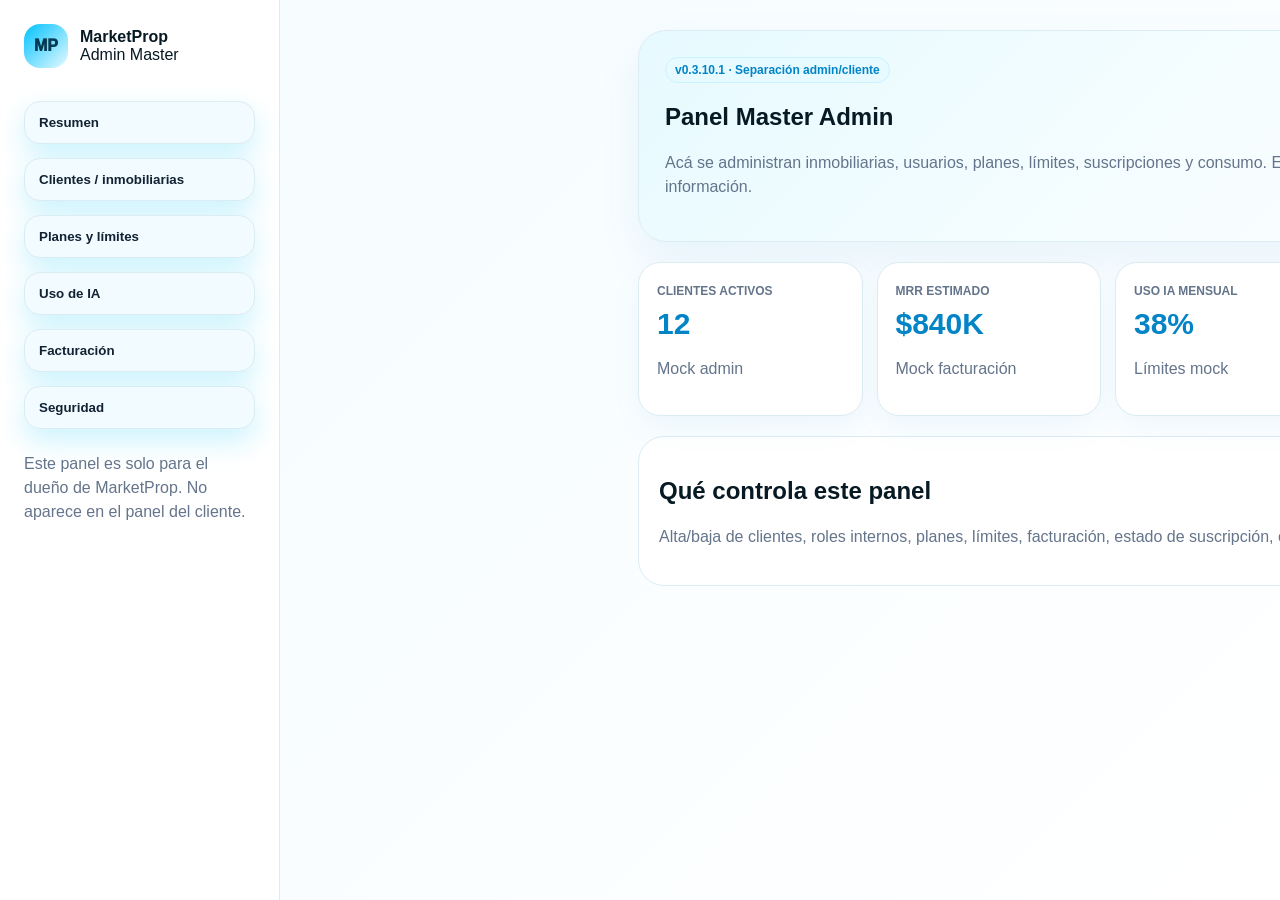
==== admin/index.html @ f264033d "MarketProp v0.3.10.1 Client Admin Separation" ====
<!doctype html>
<html lang="es">
<head>
  <meta charset="utf-8">
  <meta name="viewport" content="width=device-width,initial-scale=1">
  <title>MarketProp Admin Master</title>
  <link rel="stylesheet" href="../frontend/static/styles.css">
  <style>
    body{background:linear-gradient(135deg,#f4fcff,#fff);color:#071923;font-family:Inter,Arial,sans-serif;margin:0}
    .admin-shell{display:grid;grid-template-columns:280px 1fr;min-height:100vh}
    .admin-side{background:#fff;border-right:1px solid #dcecf3;padding:24px;position:sticky;top:0;height:100vh}
    .admin-brand{display:flex;align-items:center;gap:12px;margin-bottom:26px}
    .admin-logo{width:44px;height:44px;border-radius:16px;background:linear-gradient(135deg,#00c2ff,#e7faff);display:grid;place-items:center;font-weight:1000;color:#063b53}
    .admin-side button{width:100%;text-align:left;background:#f2fbff;border:1px solid #dcecf3;border-radius:16px;padding:13px 14px;margin:7px 0;font-weight:900;color:#123}
    .admin-main{padding:30px;max-width:1300px}
    .admin-hero{background:linear-gradient(135deg,#e7faff,#fff);border:1px solid #dcecf3;border-radius:28px;padding:26px;margin-bottom:20px;box-shadow:0 18px 44px rgba(2,132,199,.08)}
    .admin-grid{display:grid;grid-template-columns:repeat(4,1fr);gap:14px;margin-bottom:20px}
    .admin-card{background:#fff;border:1px solid #dcecf3;border-radius:22px;padding:18px;box-shadow:0 12px 30px rgba(2,132,199,.06)}
    .admin-card span{color:#64748b;font-size:12px;font-weight:900;text-transform:uppercase}
    .admin-card b{display:block;font-size:30px;margin:8px 0;color:#0284c7}
    .admin-panel{background:#fff;border:1px solid #dcecf3;border-radius:26px;padding:20px;margin-bottom:18px}
    .admin-table{width:100%;border-collapse:separate;border-spacing:0 10px}
    .admin-table th{text-align:left;font-size:12px;color:#64748b;text-transform:uppercase}
    .admin-table td{background:#f8fdff;border-top:1px solid #dcecf3;border-bottom:1px solid #dcecf3;padding:14px;font-size:14px}
    .admin-table td:first-child{border-left:1px solid #dcecf3;border-radius:14px 0 0 14px;font-weight:900}
    .admin-table td:last-child{border-right:1px solid #dcecf3;border-radius:0 14px 14px 0}
    .badge{display:inline-flex;border-radius:999px;padding:5px 9px;background:#e7faff;color:#0284c7;font-weight:900;font-size:12px;border:1px solid #c8f3ff}
    .badge.danger{background:#fff0f0;color:#e11d48;border-color:#ffd1dc}
    .badge.success{background:#eafff4;color:#059669;border-color:#bef6d3}
    .note{color:#64748b;line-height:1.5}
    @media(max-width:900px){.admin-shell{grid-template-columns:1fr}.admin-side{height:auto;position:relative}.admin-grid{grid-template-columns:1fr 1fr}.admin-main{padding:18px}}
  </style>
</head>
<body>
  <div class="admin-shell">
    <aside class="admin-side">
      <div class="admin-brand"><div class="admin-logo">MP</div><div><b>MarketProp</b><br><span>Admin Master</span></div></div>
      <button onclick="showAdmin('overview')">Resumen</button>
      <button onclick="showAdmin('clients')">Clientes / inmobiliarias</button>
      <button onclick="showAdmin('plans')">Planes y límites</button>
      <button onclick="showAdmin('usage')">Uso de IA</button>
      <button onclick="showAdmin('billing')">Facturación</button>
      <button onclick="showAdmin('security')">Seguridad</button>
      <p class="note">Este panel es solo para el dueño de MarketProp. No aparece en el panel del cliente.</p>
    </aside>
    <main class="admin-main">
      <section class="admin-hero">
        <span class="badge">v0.3.10.1 · Separación admin/cliente</span>
        <h1>Panel Master Admin</h1>
        <p class="note">Acá se administran inmobiliarias, usuarios, planes, límites, suscripciones y consumo. El cliente no debe ver esta información.</p>
      </section>

      <section id="overview" class="admin-section">
        <div class="admin-grid">
          <div class="admin-card"><span>Clientes activos</span><b>12</b><p class="note">Mock admin</p></div>
          <div class="admin-card"><span>MRR estimado</span><b>$840K</b><p class="note">Mock facturación</p></div>
          <div class="admin-card"><span>Uso IA mensual</span><b>38%</b><p class="note">Límites mock</p></div>
          <div class="admin-card"><span>Alertas</span><b>3</b><p class="note">Pagos / límites</p></div>
        </div>
        <div class="admin-panel">
          <h2>Qué controla este panel</h2>
          <p class="note">Alta/baja de clientes, roles internos, planes, límites, facturación, estado de suscripción, consumo de IA y soporte.</p>
        </div>
      </section>

      <section id="clients" class="admin-section" style="display:none">
        <div class="admin-panel">
          <h2>Clientes / inmobiliarias</h2>
          <table class="admin-table">
            <thead><tr><th>Inmobiliaria</th><th>Plan</th><th>Estado</th><th>Usuarios</th><th>Uso IA</th></tr></thead>
            <tbody>
              <tr><td>Demo Inmobiliaria Rosario</td><td>Pro</td><td><span class="badge success">Activa</span></td><td>4</td><td>42%</td></tr>
              <tr><td>Funes Propiedades</td><td>Básico</td><td><span class="badge success">Activa</span></td><td>2</td><td>21%</td></tr>
              <tr><td>Premium Real Estate</td><td>Enterprise</td><td><span class="badge danger">Pago pendiente</span></td><td>8</td><td>74%</td></tr>
            </tbody>
          </table>
        </div>
      </section>

      <section id="plans" class="admin-section" style="display:none">
        <div class="admin-panel">
          <h2>Planes y límites</h2>
          <table class="admin-table">
            <thead><tr><th>Plan</th><th>Contenidos/mes</th><th>Usuarios</th><th>Conectores</th><th>Precio mock</th></tr></thead>
            <tbody>
              <tr><td>Básico</td><td>100</td><td>2</td><td>Manual</td><td>$49.000</td></tr>
              <tr><td>Pro</td><td>500</td><td>5</td><td>Meta + WhatsApp preparado</td><td>$89.000</td></tr>
              <tr><td>Enterprise</td><td>Ilimitado controlado</td><td>15</td><td>Conectores avanzados</td><td>A medida</td></tr>
            </tbody>
          </table>
        </div>
      </section>

      <section id="usage" class="admin-section" style="display:none">
        <div class="admin-panel">
          <h2>Uso de IA</h2>
          <p class="note">Más adelante esto se conectará al Provider Gateway para medir costo por cliente, tokens, proveedor usado y límites.</p>
        </div>
      </section>

      <section id="billing" class="admin-section" style="display:none">
        <div class="admin-panel">
          <h2>Facturación</h2>
          <p class="note">Preparado para conectar Mercado Pago / Stripe según mercado objetivo. Todavía mock.</p>
        </div>
      </section>

      <section id="security" class="admin-section" style="display:none">
        <div class="admin-panel">
          <h2>Seguridad</h2>
          <p class="note">Próxima etapa: auth real, roles, permisos, JWT/sesiones, separación estricta por workspace y protección del panel admin.</p>
        </div>
      </section>
    </main>
  </div>
  <script>
    function showAdmin(id){
      document.querySelectorAll('.admin-section').forEach(s=>s.style.display='none');
      document.getElementById(id).style.display='block';
    }
  </script>
</body>
</html>
---- frontend/static/styles.css ----
:root{--blue:#19c8f7;--blue2:#08b8e8;--blue3:#00a6d6;--ink:#0f172a;--muted:#64748b;--line:#dbeef7;--glass:rgba(255,255,255,.74);--shadow:0 28px 80px rgba(2,132,199,.11)}*{box-sizing:border-box}body{margin:0;font-family:Inter,Arial,sans-serif;color:var(--ink);background:radial-gradient(circle at 8% 8%,#cdf4ff 0,transparent 28%),radial-gradient(circle at 90% 18%,#eefcff 0,transparent 30%),linear-gradient(120deg,#f3fbff,#fff 55%,#edfaff)}button,input,select,textarea{font-family:inherit}.hidden{display:none!important}.toast{position:fixed;right:24px;bottom:24px;background:#0f172a;color:#fff;border-radius:18px;padding:14px 18px;z-index:99;box-shadow:var(--shadow)}button{border:0;border-radius:16px;background:linear-gradient(135deg,var(--blue),var(--blue2));color:white;font-weight:900;padding:13px 18px;cursor:pointer;transition:.18s;box-shadow:0 12px 28px rgba(25,200,247,.22)}button:hover{transform:translateY(-1px)}button:disabled{opacity:.6}.ghost{background:rgba(255,255,255,.72);color:var(--blue3);border:1px solid var(--line);box-shadow:none}.auth-screen{min-height:100vh;display:flex;align-items:center;justify-content:center}.auth-shell{width:min(920px,94vw);display:grid;grid-template-columns:1.05fr .95fr;gap:24px}.auth-brand,.auth-card,.hero-card,.generator,.results,.panel{background:var(--glass);border:1px solid var(--line);border-radius:34px;padding:28px;box-shadow:var(--shadow);backdrop-filter:blur(18px)}.auth-brand{background:linear-gradient(130deg,#e2f9ff,#fff 65%)}.auth-brand h1{font-size:54px;margin:18px 0 8px}.auth-brand p{font-size:20px;color:var(--muted)}.logo-mark{width:74px;height:74px;border-radius:24px;background:linear-gradient(135deg,var(--blue),var(--blue2));display:flex;align-items:center;justify-content:center;color:white;font-weight:1000}.logo-mark.small{width:50px;height:50px;border-radius:16px}.tabs{display:grid;grid-template-columns:1fr 1fr;gap:8px;margin-bottom:18px}.tabs button{background:#fff;color:var(--muted);border:1px solid var(--line);box-shadow:none}.tabs button.active{background:linear-gradient(135deg,var(--blue),var(--blue2));color:#fff}.auth-card input{width:100%;margin:8px 0}.app{display:flex;min-height:100vh}.sidebar{position:fixed;inset:18px auto 18px 18px;width:292px;border:1px solid var(--line);border-radius:30px;background:rgba(255,255,255,.78);backdrop-filter:blur(18px);box-shadow:var(--shadow);padding:22px;overflow:auto}.brand{display:flex;align-items:center;gap:12px;margin-bottom:22px}.brand strong{font-size:22px;display:block}.brand span{font-size:12px;color:var(--muted)}nav{display:flex;flex-direction:column;gap:7px}.nav{background:transparent;color:#475569;box-shadow:none;text-align:left;border-radius:16px;padding:11px 13px}.nav:hover,.nav.active{background:linear-gradient(90deg,#def8ff,#fff);color:var(--blue3);transform:translateX(3px)}.nav.featured{color:var(--blue3);font-weight:1000}.usage-card{margin-top:20px;background:linear-gradient(135deg,#dff8ff,#fff 70%);border:1px solid var(--line);border-radius:24px;padding:18px}.usage-top{display:flex;justify-content:space-between}.usage-card p,.usage-card small,.status,.results.empty p,.panel p{color:var(--muted)}.bar{height:9px;border-radius:99px;background:#e5f4fa}.bar span{display:block;width:34%;height:100%;border-radius:99px;background:linear-gradient(90deg,var(--blue),var(--blue2))}main{margin-left:328px;padding:26px;width:100%}.topbar{display:flex;align-items:center;justify-content:space-between;margin-bottom:22px}.eyebrow{margin:0 0 7px;color:var(--blue3);font-weight:900;font-size:12px;letter-spacing:4px}.section{display:none}.active-section{display:block}.hero-card{display:grid;grid-template-columns:1.25fr .75fr;gap:24px;background:linear-gradient(118deg,#fff 0%,#f8fdff 44%,#d8f7ff 100%);min-height:235px!important}.pill{display:inline-flex;background:#e7faff;color:var(--blue3);border:1px solid #c8f3ff;border-radius:99px;padding:8px 12px;font-weight:900;font-size:13px}.hero-copy h2{font-size:34px;line-height:1.12;letter-spacing:-1.4px;margin:18px 0 12px}.hero-copy h2 span{color:#2563eb}.hero-copy p{font-size:16px;line-height:1.55;color:var(--muted)}.hero-side{background:linear-gradient(135deg,#dff8ff,#fff 72%);border:1px solid var(--line);border-radius:28px;padding:22px}.feature-grid{display:grid;grid-template-columns:1fr 1fr;gap:10px}.feature-grid button{background:#fff;color:var(--ink);border:1px solid var(--line);box-shadow:none;text-align:left}.generator{background:linear-gradient(95deg,#dff8ff 0%,#fff 72%);margin-top:20px}label{display:block;font-size:12px;letter-spacing:3px;color:var(--blue3);font-weight:1000;margin-bottom:10px}.input-row{display:flex;gap:12px}input,select,textarea{background:#fff;border:1px solid var(--line);border-radius:17px;padding:16px;outline:none;color:var(--ink);font-size:15px}input{flex:1}select{width:170px}.scan{margin-top:12px;color:#16c784;line-height:1.8}.results,.panel{margin-top:20px}.result-grid{display:grid;grid-template-columns:repeat(2,1fr);gap:16px}.result-card,.metric-card,.source-card,.pipeline-card,.day-card,.insight-card,.alert-card{background:linear-gradient(90deg,#e8faff,#fff 74%);border:1px solid var(--line);border-radius:24px;padding:20px}.result-card h3::after{content:" · agente especializado";font-size:11px;color:#64748b;font-weight:600;margin-left:6px}.style-badge{display:inline-flex;background:#fff;border:1px solid #c8f3ff;color:var(--blue3);border-radius:99px;padding:6px 10px;font-size:12px;font-weight:800}.score{color:#16c784}pre{white-space:pre-wrap;background:rgba(255,255,255,.84);border:1px solid var(--line);border-radius:18px;padding:16px;min-height:210px;max-height:330px;overflow:auto;line-height:1.45}.actions{display:flex;gap:8px;flex-wrap:wrap}.actions button{font-size:12px;padding:9px 12px}.outline{background:#fff!important;color:var(--blue3)!important;border:1px solid var(--line)!important;box-shadow:none!important}.copied{background:#16c784!important;color:#fff!important}.panel-head{display:flex;justify-content:space-between;gap:20px;align-items:flex-start;margin-bottom:18px}.agent-head{display:flex;justify-content:space-between;align-items:center}.score-orb{width:96px;height:96px;border-radius:50%;display:flex;align-items:center;justify-content:center;background:linear-gradient(135deg,var(--blue),var(--blue2));color:#fff;font-size:34px;font-weight:1000}textarea{width:100%;min-height:150px;margin:16px 0}.agent-result{background:#fff;border:1px solid var(--line);border-radius:22px;padding:18px;margin-top:18px;color:var(--muted)}.metric-grid{display:grid;grid-template-columns:repeat(4,1fr);gap:14px}.metric-card b{display:block;font-size:30px;color:var(--blue3);margin:8px 0}.metric-card span,.source-card span,.pipeline-card span,.day-card span{color:var(--muted);font-size:12px;font-weight:900}.command-grid{display:grid;grid-template-columns:1.2fr .8fr;gap:14px}.mini-stats,.pricing{display:grid;grid-template-columns:repeat(3,1fr);gap:14px}.mini-stats div,.pricing div{background:#fff;border:1px solid var(--line);border-radius:20px;padding:16px}.mini-stats b{font-size:28px;color:var(--blue3);display:block}.kanban{display:grid;grid-template-columns:repeat(3,1fr);gap:14px}.pipeline-col{background:rgba(255,255,255,.55);border:1px solid var(--line);border-radius:24px;padding:14px}.pipeline-col h3{margin-top:0}.pipeline-card{margin-bottom:10px}.calendar-grid,.source-grid,.card-list{display:grid;grid-template-columns:repeat(3,1fr);gap:14px}.day-card{min-height:130px}.tags{display:flex;gap:6px;flex-wrap:wrap;margin-top:10px}.tags span{border:1px solid var(--line);background:white;border-radius:99px;padding:5px 8px;color:var(--muted);font-size:11px}.checklist{display:grid;gap:10px}.checklist div{display:grid;grid-template-columns:28px 1fr;align-items:center;background:white;border:1px solid var(--line);border-radius:18px;padding:12px}.check,.empty{width:20px;height:20px;border-radius:6px;display:grid;place-items:center}.check{background:#16c784;color:white}.empty{border:1px solid var(--line)}@media(max-width:1100px){.auth-shell,.hero-card,.result-grid,.metric-grid,.command-grid,.mini-stats,.pricing,.kanban,.calendar-grid,.source-grid,.card-list{grid-template-columns:1fr}.sidebar{position:relative;inset:auto;width:auto;margin:18px}.usage-card{position:static;margin-top:20px}main{margin-left:0}.input-row{flex-direction:column}select{width:100%}}
/* v0.3.7 Command Center Polish */
.command-metrics{grid-template-columns:repeat(4,minmax(0,1fr));}
.metric-card.polished{position:relative;overflow:hidden;background:linear-gradient(135deg,#e6faff 0%,#fff 74%);}
.metric-card.polished::after{content:"";position:absolute;right:-28px;bottom:-32px;width:96px;height:96px;border-radius:50%;background:radial-gradient(circle,rgba(25,200,247,.22),transparent 68%);}
.metric-card.polished em{display:inline-flex;margin-top:8px;background:#e7faff;color:var(--blue3);border:1px solid #c8f3ff;border-radius:999px;padding:5px 9px;font-style:normal;font-size:12px;font-weight:900;}
.quality-shell,.chart-card-soft{background:linear-gradient(135deg,#eafaff,#fff 72%);border:1px solid var(--line);border-radius:28px;padding:22px;box-shadow:0 18px 44px rgba(2,132,199,.08);}
.quality-main h3{font-size:28px;margin:14px 0 8px;}
.quality-bar{height:12px;border-radius:999px;background:#e5f4fa;overflow:hidden;border:1px solid #d6eef6;}
.quality-bar span{display:block;height:100%;border-radius:999px;background:linear-gradient(90deg,var(--blue),#16c784,#d8ff63);}
.quality-bar.small{height:10px;min-width:140px;}
.quality-bar.tiny{height:7px;margin:9px 0;}
.quality-cards{display:grid;grid-template-columns:repeat(4,1fr);gap:10px;margin-top:16px;}
.quality-cards div{background:#fff;border:1px solid var(--line);border-radius:18px;padding:13px;}
.quality-cards b{font-size:24px;color:var(--blue3);display:block;}
.quality-cards span{font-size:12px;color:var(--muted);}
.polished-grid{align-items:stretch;margin-top:14px;}
.panel-head.mini{margin-bottom:10px;}
.funnel-list,.format-bars{display:grid;gap:12px;}
.funnel-row,.format-row{display:grid;grid-template-columns:145px 1fr 42px;gap:12px;align-items:center;}
.funnel-row div:first-child,.format-row div:first-child{display:grid;gap:4px;}
.funnel-row b,.format-row b{font-size:13px;}
.funnel-row span,.format-row span{font-size:12px;color:var(--muted);}
.signal-grid{display:grid;grid-template-columns:repeat(4,1fr);gap:12px;}
.signal-card{background:#fff;border:1px solid var(--line);border-radius:22px;padding:16px;}
.signal-card span{font-size:12px;color:var(--blue3);font-weight:900;}
.signal-card h3{margin:8px 0;}
.signal-card p{min-height:42px;}
.signal-card b{color:#16c784;}
.slot-grid{display:grid;grid-template-columns:repeat(7,1fr);gap:8px;}
.slot-card{background:#fff;border:1px solid var(--line);border-radius:18px;padding:12px;text-align:center;}
.slot-card b{display:block;color:var(--blue3);}
.slot-card span{font-size:12px;color:var(--muted);}
.alert-card{position:relative;}
.alert-card.warning{background:linear-gradient(90deg,#fff8e6,#fff);}
.alert-card.danger{background:linear-gradient(90deg,#ffecec,#fff);}
.alert-card.success{background:linear-gradient(90deg,#eafff4,#fff);}
.pipeline-col.polished h3{display:flex;justify-content:space-between;align-items:center;}
.pipeline-col.polished h3 span{background:#e7faff;color:var(--blue3);border-radius:999px;padding:3px 8px;font-size:12px;}
.pipeline-card small{color:var(--muted);font-weight:800;}
@media(max-width:1100px){.command-metrics,.signal-grid,.slot-grid{grid-template-columns:1fr 1fr}.quality-cards{grid-template-columns:1fr 1fr}.funnel-row,.format-row{grid-template-columns:1fr}.quality-bar.small{min-width:0}}
@media(max-width:700px){.command-metrics,.signal-grid,.slot-grid,.quality-cards{grid-template-columns:1fr}}

/* v0.3.8 Pipeline + Calendar + MarketDNA */
.pipeline-col.operational{min-width:280px;}
.operational-card{background:linear-gradient(135deg,#f4fdff,#fff 72%);}
.operational-card p{font-size:13px;line-height:1.35;margin:7px 0;color:var(--muted);}
.operational-card p b{color:var(--ink);}
.calendar-day.polished{background:linear-gradient(135deg,#eafaff,#fff 74%);border:1px solid var(--line);border-radius:24px;padding:14px;min-height:440px;}
.calendar-day.polished h3{display:flex;justify-content:space-between;align-items:center;margin-top:0;}
.calendar-day.polished h3 span{background:#e7faff;color:var(--blue3);border-radius:999px;padding:3px 8px;font-size:12px;}
.calendar-item.polished{background:#fff;border:1px solid var(--line);border-radius:18px;padding:12px;margin-bottom:10px;}
.calendar-item.polished span{display:block;color:var(--blue3);font-weight:900;font-size:12px;margin-bottom:7px;}
.calendar-item.polished h4{margin:0 0 6px;font-size:14px;}
.calendar-item.polished p{font-size:12px;color:var(--muted);margin:0 0 8px;line-height:1.35;}
.calendar-item.polished small,.operational-card small{font-size:11px;color:var(--muted);font-weight:800;}
.polished-source{background:linear-gradient(135deg,#f2fcff,#fff 70%);border:1px solid var(--line);border-radius:24px;padding:18px;}
.polished-source span{display:inline-flex;background:#e7faff;color:var(--blue3);border:1px solid #c8f3ff;border-radius:999px;padding:5px 9px;font-size:11px;font-weight:900;}
.polished-source p{color:var(--muted);line-height:1.45;}
.polished-source .tags{display:flex;gap:7px;flex-wrap:wrap;margin-top:12px;}
.polished-source .tags em{font-style:normal;background:#fff;border:1px solid var(--line);border-radius:999px;padding:5px 8px;color:var(--muted);font-size:11px;font-weight:800;}

/* v0.3.8.1 Restore Metrics + Social Logos */
.restore-block{margin-bottom:18px;}
.social-metrics{grid-template-columns:repeat(4,minmax(0,1fr));}
.metric-card.restored{position:relative;overflow:hidden;background:linear-gradient(135deg,#ffffff 0%,#eefbff 70%);border:1px solid #cfeef7;}
.metric-card.restored::before{content:"";position:absolute;right:-34px;top:-34px;width:108px;height:108px;border-radius:50%;background:radial-gradient(circle,rgba(0,194,255,.20),transparent 68%);}
.metric-card.restored em{display:inline-flex;margin-top:8px;background:#e7faff;color:var(--blue3);border:1px solid #c8f3ff;border-radius:999px;padding:5px 9px;font-style:normal;font-size:12px;font-weight:900;}
.platform-title{display:flex;align-items:center;gap:10px;}
.platform-logo{width:34px;height:34px;border-radius:11px;display:inline-flex;align-items:center;justify-content:center;font-size:12px;font-weight:1000;letter-spacing:-.4px;color:#fff;box-shadow:0 10px 22px rgba(2,132,199,.14);flex:0 0 auto;}
.platform-logo.facebook{background:linear-gradient(135deg,#1877f2,#0b4aa2);}
.platform-logo.instagram{background:linear-gradient(135deg,#833ab4,#fd1d1d,#fcb045);}
.platform-logo.tiktok{background:linear-gradient(135deg,#111,#20f5ef);}
.platform-logo.whatsapp{background:linear-gradient(135deg,#25d366,#128c7e);}
.platform-logo.mercado_libre{background:linear-gradient(135deg,#ffe600,#1b4dbf);color:#173b7a;}
.platform-logo.meta_ads{background:linear-gradient(135deg,#0064e0,#00c2ff);}
.social-feature-grid button{display:flex;align-items:center;gap:10px;justify-content:flex-start;}
.social-feature-grid .platform-logo{width:30px;height:30px;border-radius:10px;font-size:11px;}
@media(max-width:1100px){.social-metrics{grid-template-columns:1fr 1fr}}
@media(max-width:700px){.social-metrics{grid-template-columns:1fr}}

/* v0.3.9 SaaS Foundation */
.db-row{background:#fff;border:1px solid var(--line);border-radius:16px;padding:12px;margin-bottom:10px;display:grid;gap:5px;}
.db-row b{font-size:14px;color:var(--ink);}
.db-row span{font-size:12px;color:var(--muted);line-height:1.35;}
.db-row small{font-size:11px;color:var(--muted);}

/* v0.3.10 Workspace Multiuser Foundation */
.workspace-hero{display:flex;align-items:center;justify-content:space-between;gap:18px;background:linear-gradient(135deg,#eafaff,#fff 72%);border:1px solid var(--line);border-radius:28px;padding:22px;margin-bottom:18px;box-shadow:0 18px 44px rgba(2,132,199,.08)}
.workspace-hero h2{font-size:30px;margin:10px 0 6px}.workspace-hero p{color:var(--muted);margin:0}.workspace-hero .score-orb{font-size:18px;width:96px;height:96px}.db-row small{color:var(--muted)}
@media(max-width:800px){.workspace-hero{display:block}.workspace-hero .score-orb{margin-top:14px}}
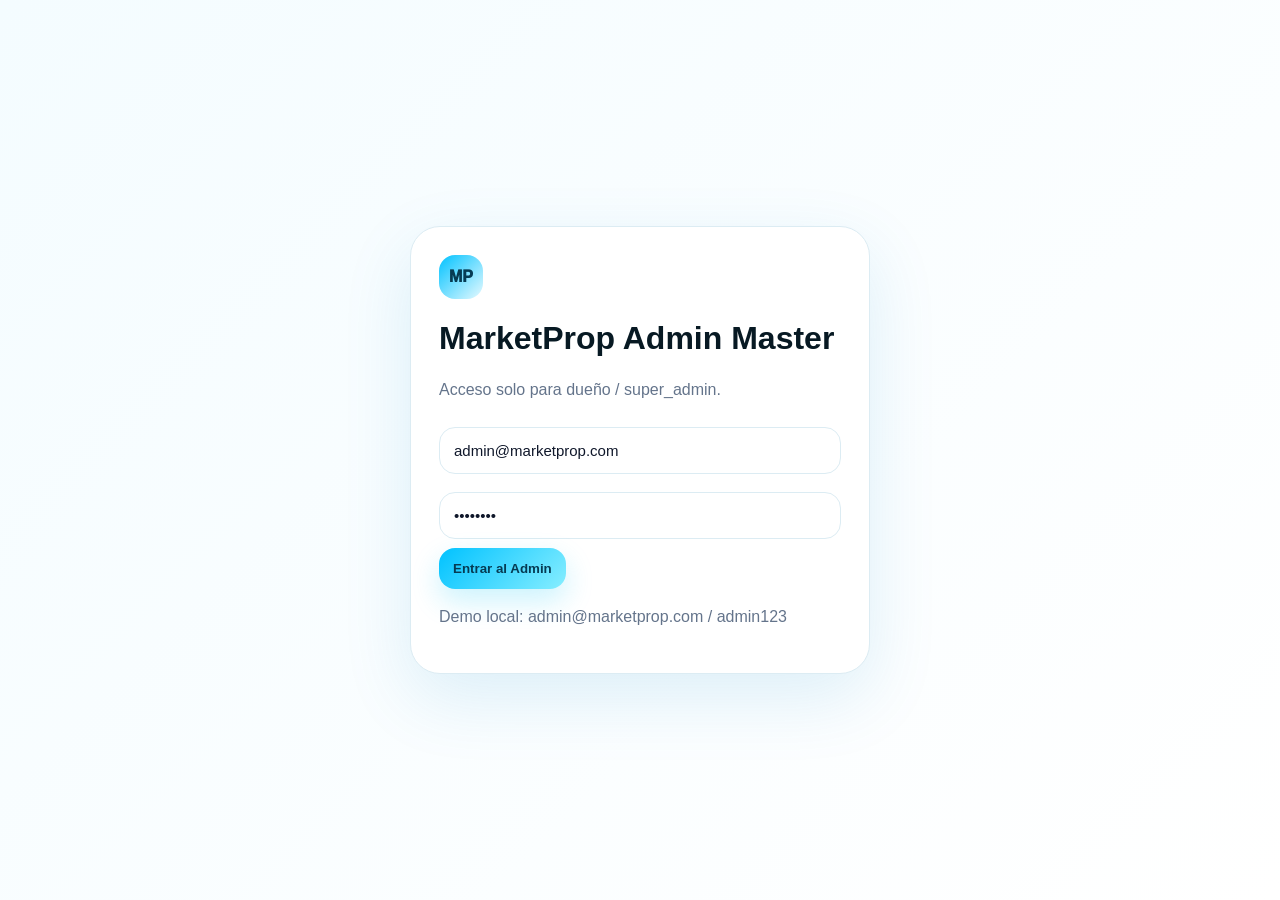
==== commit 81bc3707: "MarketProp v0.3.12 Permissions Enforcement UX Guardrails" ====
--- a/admin/index.html
+++ b/admin/index.html
@@ -7,11 +7,16 @@
   <link rel="stylesheet" href="../frontend/static/styles.css">
   <style>
     body{background:linear-gradient(135deg,#f4fcff,#fff);color:#071923;font-family:Inter,Arial,sans-serif;margin:0}
+    .hidden{display:none!important}
+    .admin-login{min-height:100vh;display:grid;place-items:center;padding:24px}
+    .admin-login-card{width:min(460px,100%);background:#fff;border:1px solid #dcecf3;border-radius:30px;padding:28px;box-shadow:0 24px 70px rgba(2,132,199,.12)}
+    .admin-login-card input{width:100%;box-sizing:border-box;margin:9px 0;padding:14px;border-radius:16px;border:1px solid #dcecf3}
+    .admin-login-card button,.admin-side button,.admin-action{border:0;border-radius:16px;padding:13px 14px;font-weight:900;background:linear-gradient(135deg,#00c2ff,#87eeff);color:#063b53;cursor:pointer}
     .admin-shell{display:grid;grid-template-columns:280px 1fr;min-height:100vh}
     .admin-side{background:#fff;border-right:1px solid #dcecf3;padding:24px;position:sticky;top:0;height:100vh}
     .admin-brand{display:flex;align-items:center;gap:12px;margin-bottom:26px}
     .admin-logo{width:44px;height:44px;border-radius:16px;background:linear-gradient(135deg,#00c2ff,#e7faff);display:grid;place-items:center;font-weight:1000;color:#063b53}
-    .admin-side button{width:100%;text-align:left;background:#f2fbff;border:1px solid #dcecf3;border-radius:16px;padding:13px 14px;margin:7px 0;font-weight:900;color:#123}
+    .admin-side button{width:100%;text-align:left;background:#f2fbff;border:1px solid #dcecf3;margin:7px 0;color:#123}
     .admin-main{padding:30px;max-width:1300px}
     .admin-hero{background:linear-gradient(135deg,#e7faff,#fff);border:1px solid #dcecf3;border-radius:28px;padding:26px;margin-bottom:20px;box-shadow:0 18px 44px rgba(2,132,199,.08)}
     .admin-grid{display:grid;grid-template-columns:repeat(4,1fr);gap:14px;margin-bottom:20px}
@@ -32,47 +37,48 @@
   </style>
 </head>
 <body>
-  <div class="admin-shell">
+  <div id="adminLoginScreen" class="admin-login">
+    <div class="admin-login-card">
+      <div class="admin-logo">MP</div>
+      <h1>MarketProp Admin Master</h1>
+      <p class="note">Acceso solo para dueño / super_admin.</p>
+      <input id="adminEmail" placeholder="Email admin" value="admin@marketprop.com">
+      <input id="adminPassword" type="password" placeholder="Contraseña" value="admin123">
+      <button onclick="doAdminLogin()">Entrar al Admin</button>
+      <p id="adminLoginMsg" class="note">Demo local: admin@marketprop.com / admin123</p>
+    </div>
+  </div>
+
+  <div id="adminApp" class="admin-shell hidden">
     <aside class="admin-side">
-      <div class="admin-brand"><div class="admin-logo">MP</div><div><b>MarketProp</b><br><span>Admin Master</span></div></div>
+      <div class="admin-brand"><div class="admin-logo">MP</div><div><b>MarketProp</b><br><span id="adminName">Admin Master</span></div></div>
       <button onclick="showAdmin('overview')">Resumen</button>
       <button onclick="showAdmin('clients')">Clientes / inmobiliarias</button>
       <button onclick="showAdmin('plans')">Planes y límites</button>
       <button onclick="showAdmin('usage')">Uso de IA</button>
       <button onclick="showAdmin('billing')">Facturación</button>
       <button onclick="showAdmin('security')">Seguridad</button>
-      <p class="note">Este panel es solo para el dueño de MarketProp. No aparece en el panel del cliente.</p>
+      <button onclick="adminLogout()">Salir</button>
+      <p class="note">Este panel queda fuera del panel cliente y requiere rol super_admin.</p>
     </aside>
     <main class="admin-main">
       <section class="admin-hero">
-        <span class="badge">v0.3.10.1 · Separación admin/cliente</span>
+        <span class="badge">v0.3.12 · Permissions Enforcement</span>
         <h1>Panel Master Admin</h1>
-        <p class="note">Acá se administran inmobiliarias, usuarios, planes, límites, suscripciones y consumo. El cliente no debe ver esta información.</p>
+        <p class="note">Administra clientes, planes, usuarios, límites, facturación y uso de IA desde una capa separada y protegida.</p>
       </section>
 
       <section id="overview" class="admin-section">
-        <div class="admin-grid">
-          <div class="admin-card"><span>Clientes activos</span><b>12</b><p class="note">Mock admin</p></div>
-          <div class="admin-card"><span>MRR estimado</span><b>$840K</b><p class="note">Mock facturación</p></div>
-          <div class="admin-card"><span>Uso IA mensual</span><b>38%</b><p class="note">Límites mock</p></div>
-          <div class="admin-card"><span>Alertas</span><b>3</b><p class="note">Pagos / límites</p></div>
-        </div>
-        <div class="admin-panel">
-          <h2>Qué controla este panel</h2>
-          <p class="note">Alta/baja de clientes, roles internos, planes, límites, facturación, estado de suscripción, consumo de IA y soporte.</p>
-        </div>
+        <div id="adminKpis" class="admin-grid"></div>
+        <div class="admin-panel"><h2>Estado</h2><p class="note" id="adminStatus">Cargando datos protegidos...</p></div>
       </section>
 
       <section id="clients" class="admin-section" style="display:none">
         <div class="admin-panel">
           <h2>Clientes / inmobiliarias</h2>
           <table class="admin-table">
-            <thead><tr><th>Inmobiliaria</th><th>Plan</th><th>Estado</th><th>Usuarios</th><th>Uso IA</th></tr></thead>
-            <tbody>
-              <tr><td>Demo Inmobiliaria Rosario</td><td>Pro</td><td><span class="badge success">Activa</span></td><td>4</td><td>42%</td></tr>
-              <tr><td>Funes Propiedades</td><td>Básico</td><td><span class="badge success">Activa</span></td><td>2</td><td>21%</td></tr>
-              <tr><td>Premium Real Estate</td><td>Enterprise</td><td><span class="badge danger">Pago pendiente</span></td><td>8</td><td>74%</td></tr>
-            </tbody>
+            <thead><tr><th>Inmobiliaria</th><th>Plan</th><th>Estado</th><th>Usuarios</th><th>Datos</th></tr></thead>
+            <tbody id="clientsBody"></tbody>
           </table>
         </div>
       </section>
@@ -81,43 +87,76 @@
         <div class="admin-panel">
           <h2>Planes y límites</h2>
           <table class="admin-table">
-            <thead><tr><th>Plan</th><th>Contenidos/mes</th><th>Usuarios</th><th>Conectores</th><th>Precio mock</th></tr></thead>
-            <tbody>
-              <tr><td>Básico</td><td>100</td><td>2</td><td>Manual</td><td>$49.000</td></tr>
-              <tr><td>Pro</td><td>500</td><td>5</td><td>Meta + WhatsApp preparado</td><td>$89.000</td></tr>
-              <tr><td>Enterprise</td><td>Ilimitado controlado</td><td>15</td><td>Conectores avanzados</td><td>A medida</td></tr>
-            </tbody>
+            <thead><tr><th>Workspace</th><th>Plan</th><th>Estado</th><th>Contenido/mes</th><th>Créditos IA</th><th>Usuarios</th></tr></thead>
+            <tbody id="plansBody"></tbody>
           </table>
         </div>
       </section>
 
       <section id="usage" class="admin-section" style="display:none">
-        <div class="admin-panel">
-          <h2>Uso de IA</h2>
-          <p class="note">Más adelante esto se conectará al Provider Gateway para medir costo por cliente, tokens, proveedor usado y límites.</p>
-        </div>
+        <div class="admin-panel"><h2>Uso de IA</h2><p class="note" id="usageText">Cargando...</p></div>
       </section>
 
       <section id="billing" class="admin-section" style="display:none">
-        <div class="admin-panel">
-          <h2>Facturación</h2>
-          <p class="note">Preparado para conectar Mercado Pago / Stripe según mercado objetivo. Todavía mock.</p>
-        </div>
+        <div class="admin-panel"><h2>Facturación</h2><p class="note">Preparado para Mercado Pago / Stripe. En v0.3.11 todavía no cobra dinero real.</p></div>
       </section>
 
       <section id="security" class="admin-section" style="display:none">
         <div class="admin-panel">
           <h2>Seguridad</h2>
-          <p class="note">Próxima etapa: auth real, roles, permisos, JWT/sesiones, separación estricta por workspace y protección del panel admin.</p>
+          <p class="note">Este panel ya exige login y rol <b>super_admin</b>. Próximo paso: endurecer sesiones, permisos por acción, recovery de contraseña y deploy seguro.</p>
         </div>
       </section>
     </main>
   </div>
-  <script>
-    function showAdmin(id){
-      document.querySelectorAll('.admin-section').forEach(s=>s.style.display='none');
-      document.getElementById(id).style.display='block';
-    }
-  </script>
+
+<script>
+const API_URL='http://127.0.0.1:8000/api';
+let adminToken=localStorage.getItem('marketprop_token')||'';
+function el(id){return document.getElementById(id)}
+function esc(t){return String(t??'').replace(/[&<>"']/g,m=>({'&':'&amp;','<':'&lt;','>':'&gt;','"':'&quot;',"'":'&#039;'}[m]))}
+function authHeader(){return adminToken?{'Authorization':'Bearer '+adminToken}:{}}
+async function doAdminLogin(){
+  el('adminLoginMsg').innerText='Validando...';
+  try{
+    const r=await fetch(API_URL+'/auth/login',{method:'POST',headers:{'Content-Type':'application/json'},body:JSON.stringify({email:el('adminEmail').value,password:el('adminPassword').value})});
+    const d=await r.json(); if(!r.ok) throw new Error(d.detail||'Error');
+    if(d.user.role!=='super_admin'){throw new Error('Este usuario no tiene permiso de Admin Master.')}
+    adminToken=d.token;
+    localStorage.setItem('marketprop_token',adminToken);
+    localStorage.setItem('marketprop_user',JSON.stringify(d.user));
+    await loadAdmin();
+  }catch(e){el('adminLoginMsg').innerText=e.message||'No se pudo entrar'}
+}
+async function loadAdmin(){
+  if(!adminToken){el('adminLoginScreen').classList.remove('hidden');el('adminApp').classList.add('hidden');return}
+  const r=await fetch(API_URL+'/admin/overview',{headers:authHeader()});
+  if(!r.ok){el('adminLoginScreen').classList.remove('hidden');el('adminApp').classList.add('hidden');return}
+  const d=await r.json();
+  el('adminLoginScreen').classList.add('hidden');el('adminApp').classList.remove('hidden');
+  const u=JSON.parse(localStorage.getItem('marketprop_user')||'{}');
+  el('adminName').innerText=u.name||'Admin Master';
+  el('adminKpis').innerHTML=[
+    ['Clientes activos',d.kpis.clients_active],
+    ['Usuarios totales',d.kpis.users_total],
+    ['Suscripciones',d.kpis.subscriptions_total],
+    ['MRR mock',d.kpis.mrr_mock],
+    ['Contenidos generados',d.kpis.content_generated],
+    ['Créditos IA usados',d.kpis.ai_credits_used],
+    ['Clientes totales',d.kpis.clients_total],
+    ['Modo','Protegido']
+  ].map(x=>`<div class="admin-card"><span>${esc(x[0])}</span><b>${esc(x[1])}</b><p class="note">Admin Master</p></div>`).join('');
+  el('clientsBody').innerHTML=d.clients.map(c=>`<tr><td>${esc(c.name)}</td><td>${esc(c.plan)}</td><td><span class="badge success">${esc(c.status)}</span></td><td>${c.users}</td><td>${c.properties+c.contents+c.pipeline+c.calendar+c.sources}</td></tr>`).join('');
+  el('plansBody').innerHTML=d.plans.map(p=>`<tr><td>${p.workspace_id}</td><td>${esc(p.plan_name)}</td><td><span class="badge">${esc(p.status)}</span></td><td>${p.monthly_content_limit}</td><td>${p.ai_credit_limit}</td><td>${p.seats_limit}</td></tr>`).join('');
+  el('usageText').innerText=`Contenido generado: ${d.kpis.content_generated}. Créditos IA usados: ${d.kpis.ai_credits_used}.`;
+  el('adminStatus').innerText='Datos cargados desde backend protegido por rol super_admin.';
+}
+function showAdmin(id){
+  document.querySelectorAll('.admin-section').forEach(s=>s.style.display='none');
+  document.getElementById(id).style.display='block';
+}
+function adminLogout(){localStorage.removeItem('marketprop_token');localStorage.removeItem('marketprop_user');location.reload()}
+document.addEventListener('DOMContentLoaded',loadAdmin);
+</script>
 </body>
 </html>
--- a/frontend/static/styles.css
+++ b/frontend/static/styles.css
@@ -89,3 +89,8 @@
 .workspace-hero{display:flex;align-items:center;justify-content:space-between;gap:18px;background:linear-gradient(135deg,#eafaff,#fff 72%);border:1px solid var(--line);border-radius:28px;padding:22px;margin-bottom:18px;box-shadow:0 18px 44px rgba(2,132,199,.08)}
 .workspace-hero h2{font-size:30px;margin:10px 0 6px}.workspace-hero p{color:var(--muted);margin:0}.workspace-hero .score-orb{font-size:18px;width:96px;height:96px}.db-row small{color:var(--muted)}
 @media(max-width:800px){.workspace-hero{display:block}.workspace-hero .score-orb{margin-top:14px}}
+
+/* v0.3.11 Auth + Roles */
+.role-badge{display:inline-flex;align-items:center;border:1px solid #c8f3ff;background:#e7faff;color:var(--blue3);border-radius:999px;padding:8px 10px;font-size:12px;font-weight:900;text-transform:uppercase}
+button:disabled{opacity:.48;cursor:not-allowed}
+.auth-card small{display:block;margin-top:12px;line-height:1.45;color:var(--muted)}
